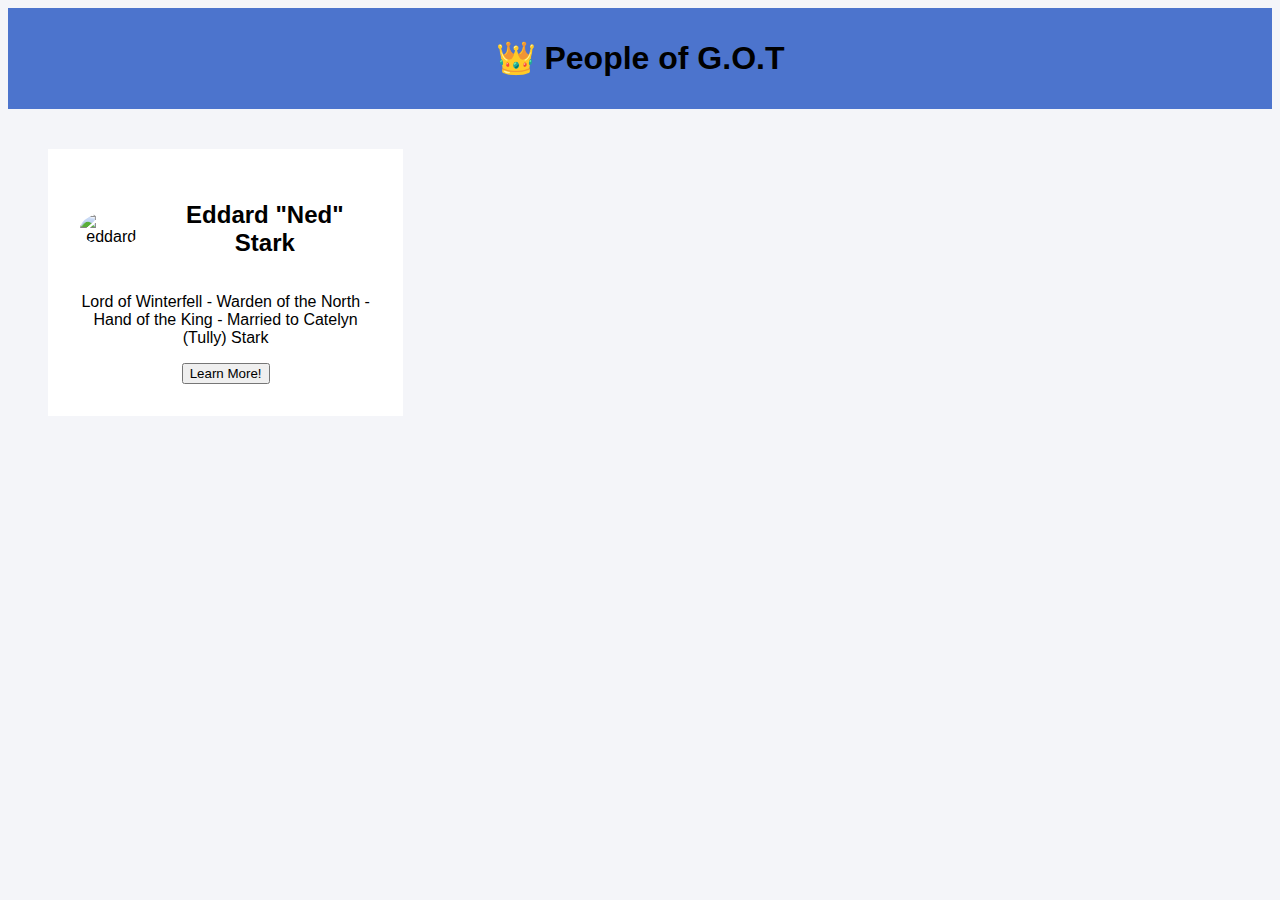
==== block-BJaaef/code/index.html @ d3d37516 "Ankit's favorite show strikes again" ====
<!DOCTYPE html>
<html lang="en">
  <head>
    <meta charset="UTF-8" />
    <meta name="viewport" content="width=device-width, initial-scale=1.0" />
    <title>GOT People</title>
    <link rel="stylesheet" href="style.css" />
  </head>
  <body>
    <header class="header">
      <h1>👑 People of G.O.T</h1>
    </header>
    <main>
      <section class="flex wrap">
        <div class="char-container">
          <div class="flex center">
            <img src="https://raw.githubusercontent.com/nnnkit/json-data-collections/master/game-of-thrones/game-of-thrones-eddard-stark.jpg" alt="eddard">
          <h2>Eddard "Ned" Stark</h2>
          </div>
          <p>Lord of Winterfell - Warden of the North - Hand of the King - Married to Catelyn (Tully) Stark</p>
          <button>Learn More!</button>
        </div>
        
      </section>
    </main>
    <script src="data.js"></script>
    <script src="script.js"></script>
  </body>
</html>
---- block-BJaaef/code/style.css ----
* {
  box-sizing: border-box;
}
body {
  font-family: -apple-system, BlinkMacSystemFont, "Segoe UI", Roboto, Oxygen,
    Ubuntu, Cantarell, "Open Sans", "Helvetica Neue", sans-serif;
    background-color: #F4F5F9;
}
.container {
  display: grid;
  grid-template-columns: repeat(auto-fit, minmax(500px, 1fr));
  grid-gap: 1rem;
}
.box {
  border: 2px solid #d6bcfa;
  height: 500px;
  border-radius: 10px;
}
h1,
h2 {
  text-align: center;
}
img {
  border-radius: 50%;
  margin-right: 16px;
}
.flex {
  display: flex;
  justify-content: space-between;
  align-items: center;
}
.wrap {
  flex-wrap: wrap;
}
.center {
  display: flex;
  justify-content: center;
  align-items: center;
}
.header {
  background-color: #4C74CD;
  padding: 10px 32px;
}
.char-container {
  background-color: white;
  width: 30%;
  padding: 32px;
  text-align: center;
  margin-bottom: 30px;
}
section {
  max-width: 1300px;
  margin: 0 auto;
  padding: 40px;
}
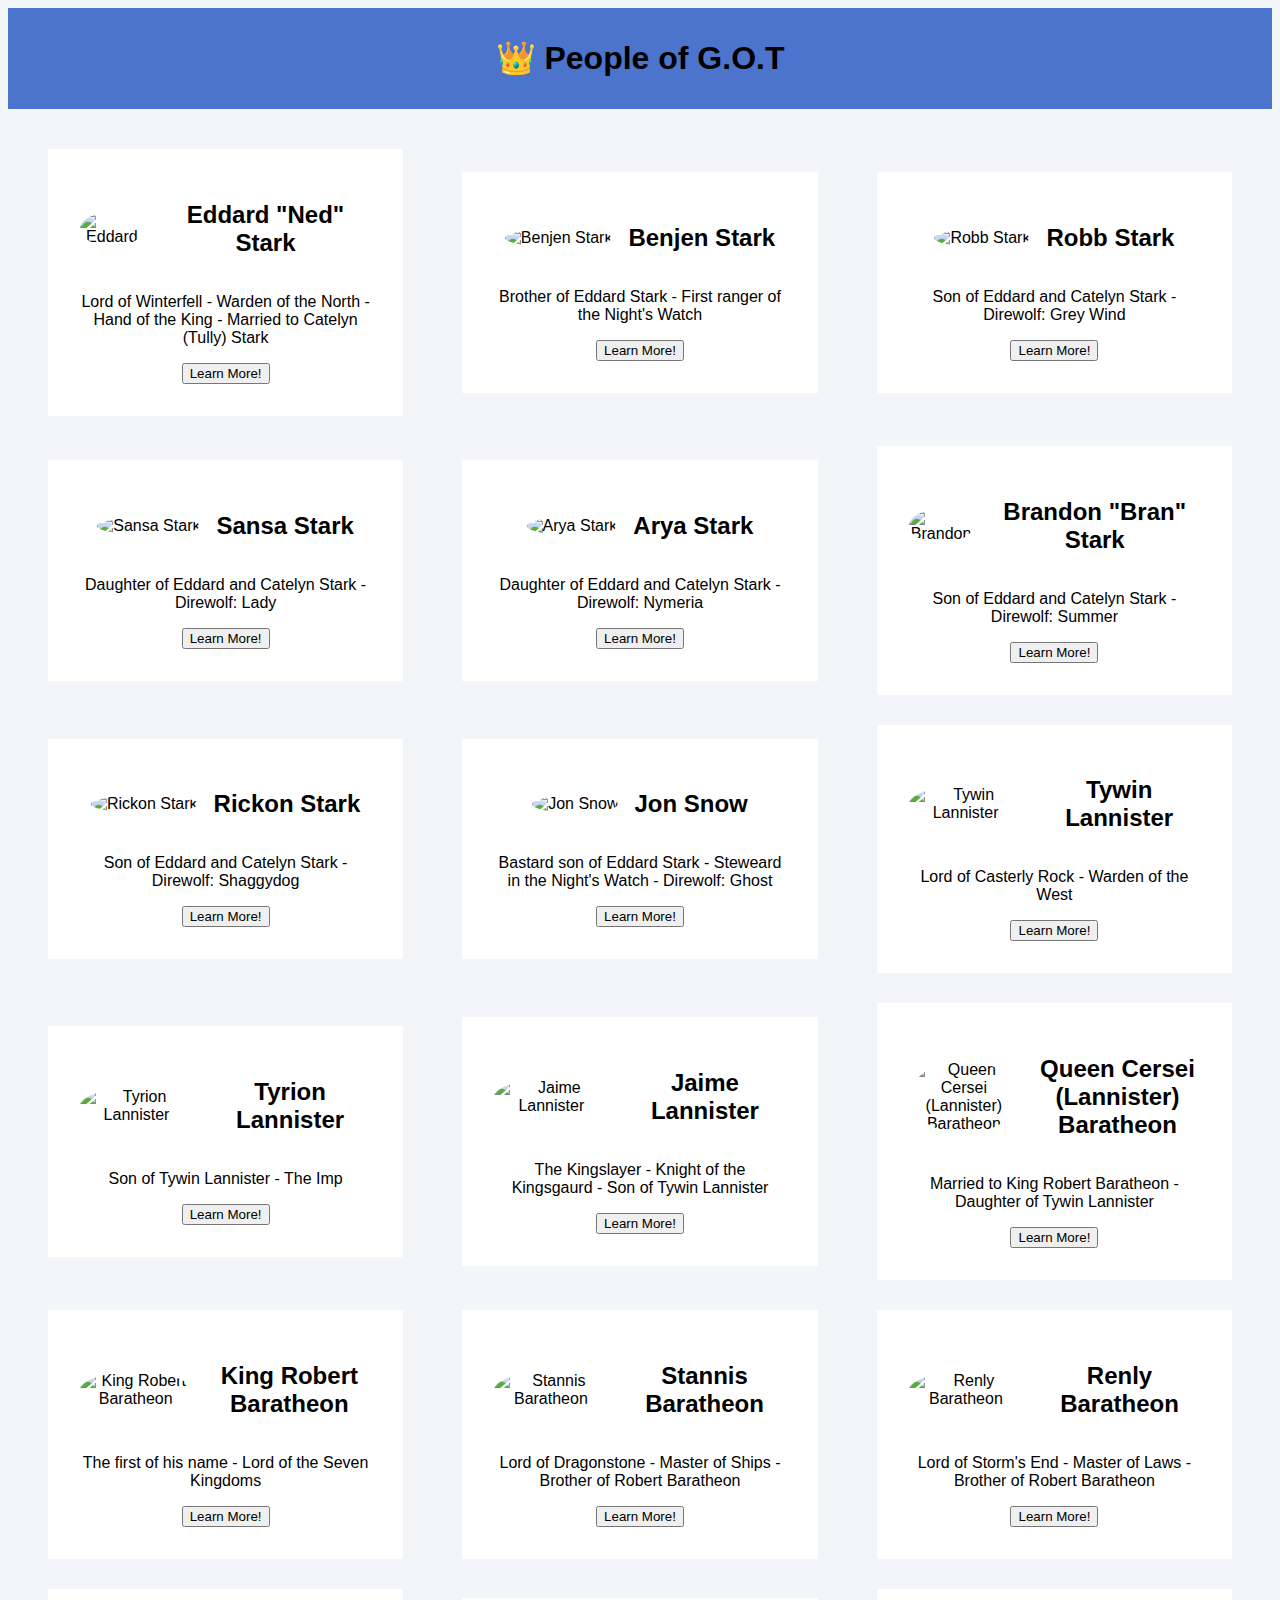
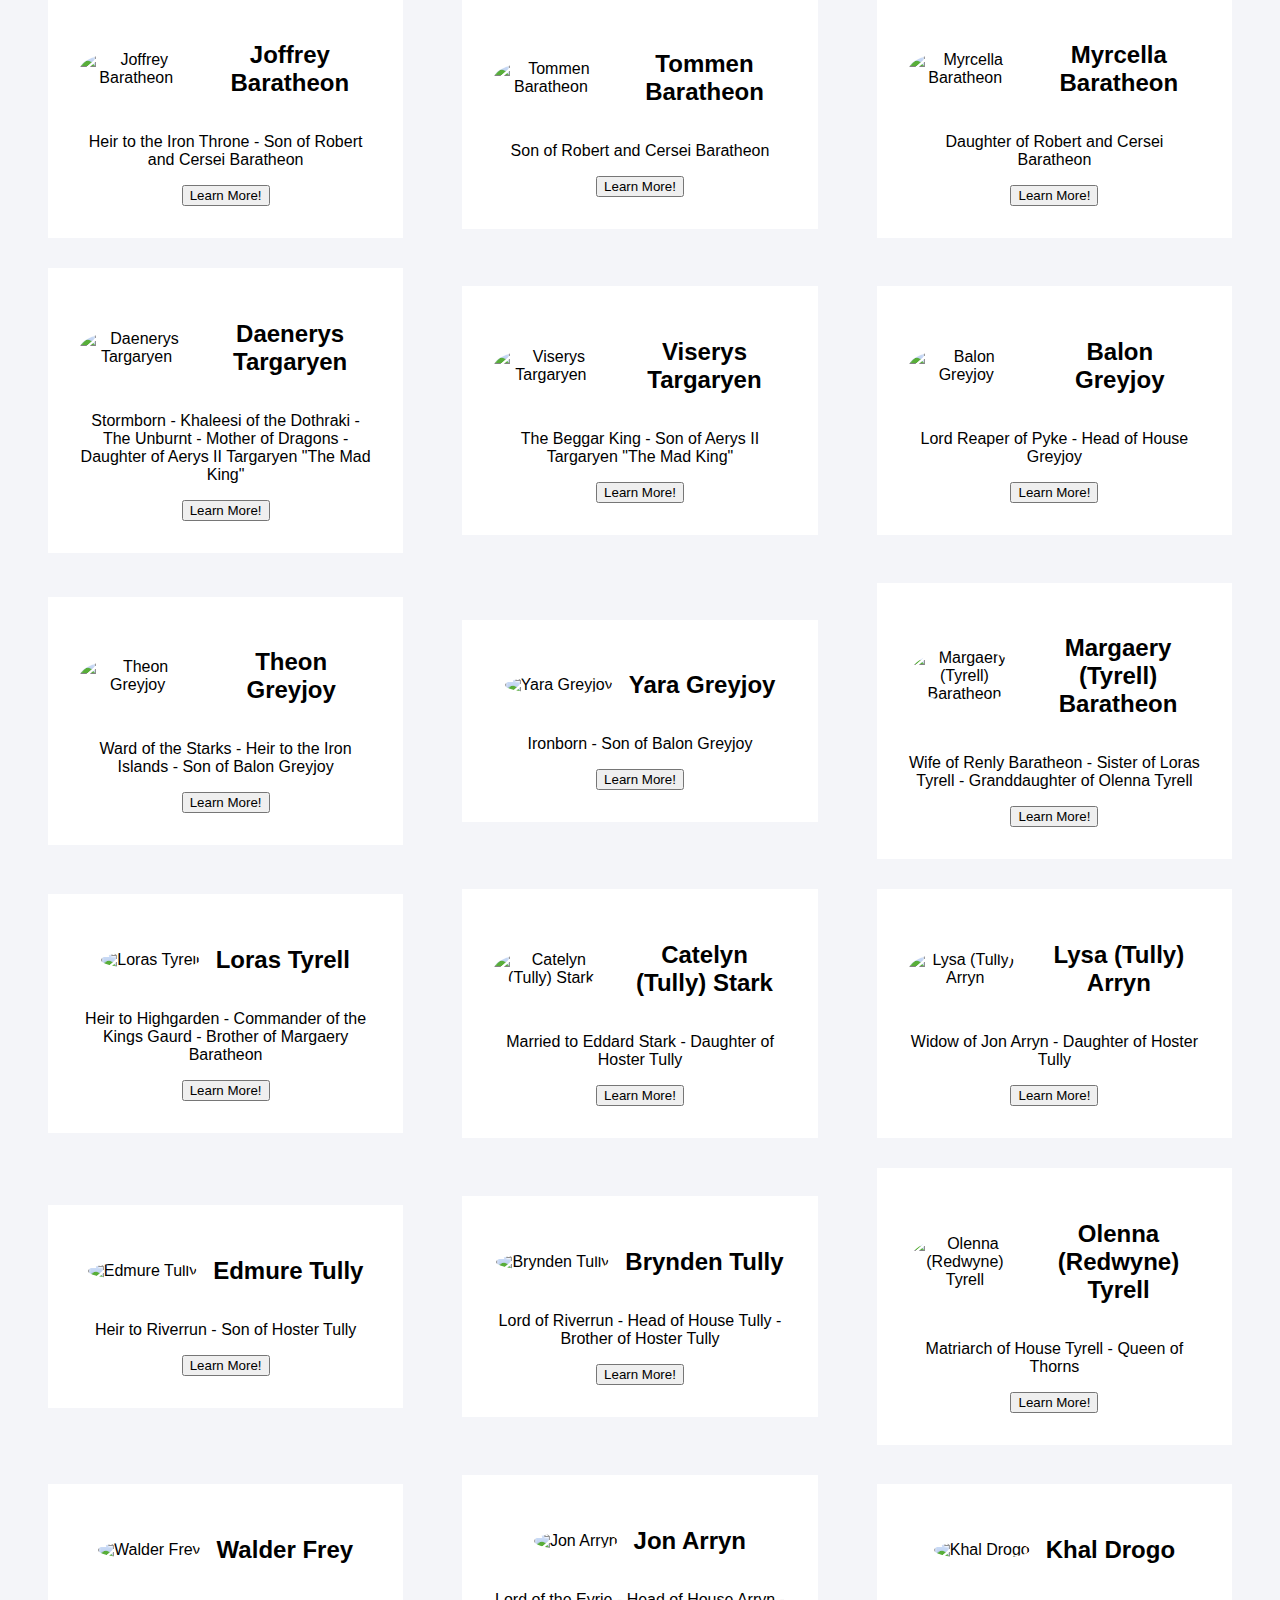
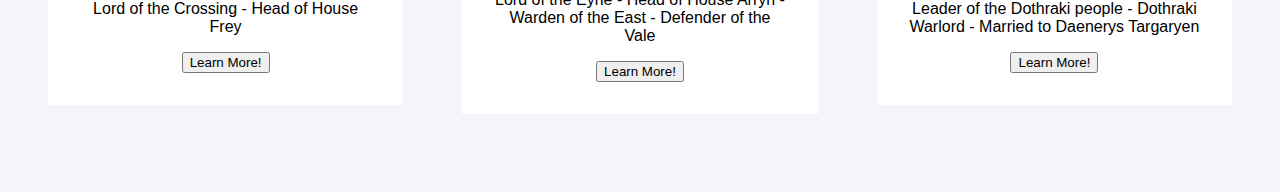
==== commit 2b793c54: "mind=blown" ====
--- a/block-BJaaef/code/index.html
+++ b/block-BJaaef/code/index.html
@@ -12,18 +12,18 @@
     </header>
     <main>
       <section class="flex wrap">
-        <div class="char-container">
+        <!-- <div class="char-container">
           <div class="flex center">
             <img src="https://raw.githubusercontent.com/nnnkit/json-data-collections/master/game-of-thrones/game-of-thrones-eddard-stark.jpg" alt="eddard">
           <h2>Eddard "Ned" Stark</h2>
           </div>
           <p>Lord of Winterfell - Warden of the North - Hand of the King - Married to Catelyn (Tully) Stark</p>
           <button>Learn More!</button>
-        </div>
-        
+        </div> -->
+        <script src="script.js"></script>
       </section>
     </main>
-    <script src="data.js"></script>
-    <script src="script.js"></script>
+    <!-- <script src="data.js"></script> -->
+    <!-- <script src="script.js"></script> -->
   </body>
 </html>
